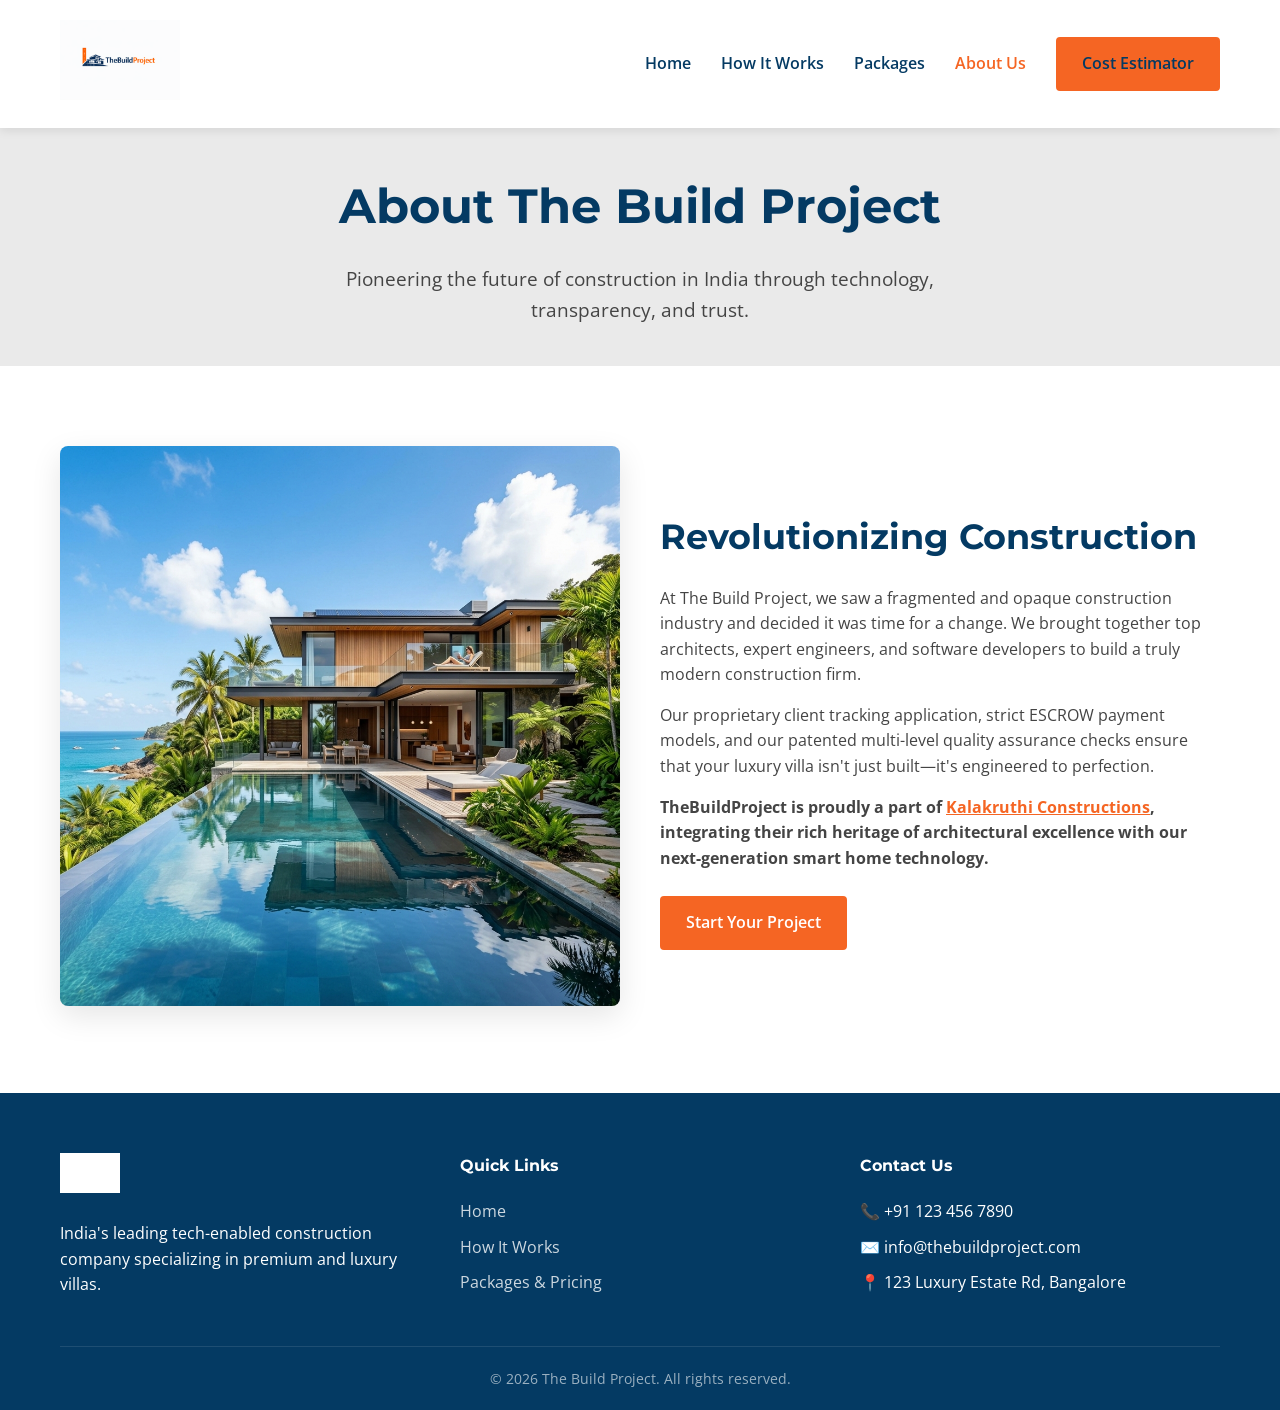
==== about-us.html @ 5a187bd9 "Version1" ====
<!DOCTYPE html>
<html lang="en">
<head>
    <meta charset="UTF-8">
    <meta name="viewport" content="width=device-width, initial-scale=1.0">
    <title>About Us | The Build Project</title>
    <meta name="description" content="Learn more about The Build Project, a tech-driven luxury construction company.">
    <link rel="stylesheet" href="index.css">
</head>
<body>
    <nav class="navbar">
        <div class="container" style="display: flex; justify-content: space-between; align-items: center; width: 100%;">
            <a href="index.html" class="nav-logo">
                <img src="assets/logos/TBP.PNG" alt="The Build Project Logo">
            </a>
            <button class="nav-toggle" id="navToggle">☰</button>
            <div class="nav-links" id="navLinks">
                <a href="index.html">Home</a>
                <a href="how-it-works.html">How It Works</a>
                <a href="packages.html">Packages</a>
                <a href="about-us.html" class="active">About Us</a>
                <a href="packages.html#estimator" class="btn btn-primary">Cost Estimator</a>
            </div>
        </div>
    </nav>

    <section class="section section-light" style="padding-top: 40px; padding-bottom: 40px;">
        <div class="container text-center" style="text-align: center;">
            <h1 style="font-size: 3rem; margin-bottom: 20px;">About The Build Project</h1>
            <p style="font-size: 1.2rem; max-width: 700px; margin: 0 auto;">Pioneering the future of construction in India through technology, transparency, and trust.</p>
        </div>
    </section>

    <section class="section">
        <div class="container">
            <div style="display: flex; flex-wrap: wrap; gap: 40px; align-items: center;">
                <div style="flex: 1; min-width: 300px;">
                    <img src="assets/images/portfolio_1.png" alt="Company Focus" style="width: 100%; border-radius: 8px; box-shadow: 0 10px 30px rgba(0,0,0,0.1);">
                </div>
                <div style="flex: 1; min-width: 300px;">
                    <h2 style="font-size: 2.2rem; margin-bottom: 20px; color: var(--primary); font-family: var(--font-heading);">Revolutionizing Construction</h2>
                    <p style="margin-bottom: 15px;">At The Build Project, we saw a fragmented and opaque construction industry and decided it was time for a change. We brought together top architects, expert engineers, and software developers to build a truly modern construction firm.</p>
                    <p style="margin-bottom: 15px;">Our proprietary client tracking application, strict ESCROW payment models, and our patented multi-level quality assurance checks ensure that your luxury villa isn't just built—it's engineered to perfection.</p>
                    <p style="margin-bottom: 25px; font-weight: bold;">TheBuildProject is proudly a part of <a href="https://www.kalakruthiconstructions.com" target="_blank" style="color: var(--accent); text-decoration: underline;">Kalakruthi Constructions</a>, integrating their rich heritage of architectural excellence with our next-generation smart home technology.</p>
                    <a href="packages.html" class="btn btn-primary">Start Your Project</a>
                </div>
            </div>
        </div>
    </section>

    <footer class="footer">
        <div class="container">
            <div class="footer-grid">
                <div class="footer-col">
                    <img src="assets/logos/TBP.PNG" alt="Logo" style="height: 40px; margin-bottom: 20px; filter: brightness(0) invert(1);">
                    <p>India's leading tech-enabled construction company specializing in premium and luxury villas.</p>
                </div>
                <div class="footer-col">
                    <h4>Quick Links</h4>
                    <ul class="footer-links">
                        <li><a href="index.html">Home</a></li>
                        <li><a href="how-it-works.html">How It Works</a></li>
                        <li><a href="packages.html">Packages & Pricing</a></li>
                    </ul>
                </div>
                <div class="footer-col">
                    <h4>Contact Us</h4>
                    <ul class="footer-links">
                        <li>📞 +91 123 456 7890</li>
                        <li>✉️ info@thebuildproject.com</li>
                        <li>📍 123 Luxury Estate Rd, Bangalore</li>
                    </ul>
                </div>
            </div>
            <div class="footer-bottom">
                &copy; 2026 The Build Project. All rights reserved.
            </div>
        </div>
    </footer>

    <script src="script.js"></script>
</body>
</html>
---- index.css ----
@import url('https://fonts.googleapis.com/css2?family=Montserrat:wght@700&family=Open+Sans:wght@400;600&display=swap');

:root {
  --primary: #043A63;
  --accent: #F56523;
  --dark: #444444;
  --light-gray: #EAEAEA;
  --white: #ffffff;
  
  --font-heading: 'Montserrat', sans-serif;
  --font-body: 'Open Sans', sans-serif;
}

* {
  margin: 0;
  padding: 0;
  box-sizing: border-box;
}

body {
  font-family: var(--font-body);
  color: var(--dark);
  background-color: var(--white);
  line-height: 1.6;
}

h1, h2, h3, h4, h5, h6 {
  font-family: var(--font-heading);
  color: var(--primary);
  margin-bottom: 1rem;
}

a {
  text-decoration: none;
  color: inherit;
}

ul {
  list-style: none;
}

/* Utilities */
.container {
  max-width: 1200px;
  margin: 0 auto;
  padding: 0 20px;
}

.btn {
  display: inline-block;
  padding: 12px 24px;
  border-radius: 4px;
  font-weight: 600;
  cursor: pointer;
  transition: all 0.3s ease;
  font-family: var(--font-body);
  border: none;
}

.btn-primary {
  background-color: var(--accent);
  color: var(--white);
  border: 2px solid var(--accent);
}

.btn-primary:hover {
  background-color: transparent;
  color: var(--accent);
}

.btn-outline {
  background-color: transparent;
  color: var(--primary);
  border: 2px solid var(--primary);
}

.btn-outline:hover {
  background-color: var(--primary);
  color: var(--white);
}

.section {
  padding: 80px 0;
}

.section-light {
  background-color: var(--light-gray);
}

.section-title {
  text-align: center;
  font-size: 2.5rem;
  margin-bottom: 3rem;
  position: relative;
}

.section-title::after {
  content: '';
  display: block;
  width: 60px;
  height: 4px;
  background-color: var(--accent);
  margin: 10px auto 0;
}

/* Navbar */
.navbar {
  display: flex;
  justify-content: space-between;
  align-items: center;
  padding: 20px 0;
  background-color: var(--white);
  box-shadow: 0 2px 10px rgba(0,0,0,0.1);
  position: sticky;
  top: 0;
  z-index: 1000;
}

.nav-logo img {
  height: 80px;
}

.nav-links {
  display: flex;
  gap: 30px;
  align-items: center;
}

.nav-links a {
  font-weight: 600;
  color: var(--primary);
  transition: color 0.3s ease;
}

.nav-links a:hover,
.nav-links a.active {
  color: var(--accent);
}

.nav-toggle {
  display: none;
  background: none;
  border: none;
  font-size: 1.5rem;
  color: var(--primary);
  cursor: pointer;
}

/* Hero Section */
.hero {
  height: calc(100vh - 120px);
  position: relative;
  display: flex;
  align-items: center;
  overflow: hidden;
  background-color: var(--primary); /* Fallback */
}

.hero-video {
  position: absolute;
  top: 0;
  left: 0;
  width: 100%;
  height: 100%;
  object-fit: cover;
  z-index: 0;
}

.hero::before {
  content: '';
  position: absolute;
  top: 0; left: 0; width: 100%; height: 100%;
  background: linear-gradient(to right, rgba(4, 58, 99, 0.9), rgba(4, 58, 99, 0.6));
  z-index: 1;
}

.hero-content {
  position: relative;
  z-index: 2;
  color: var(--white);
  max-width: 800px;
}

.hero-content h1 {
  color: var(--white);
  font-size: 3.5rem;
  margin-bottom: 1.5rem;
  line-height: 1.2;
}

.hero-content p {
  font-size: 1.2rem;
  margin-bottom: 2rem;
  opacity: 0.9;
}

.hero-buttons {
  display: flex;
  gap: 15px;
}

/* Services / Features */
.features-grid {
  display: grid;
  grid-template-columns: repeat(auto-fit, minmax(250px, 1fr));
  gap: 30px;
}

.feature-card {
  background: var(--white);
  padding: 40px 30px;
  border-radius: 8px;
  box-shadow: 0 10px 30px rgba(0,0,0,0.05);
  text-align: center;
  transition: transform 0.3s ease, box-shadow 0.3s ease;
  border-bottom: 4px solid transparent;
}

.feature-card:hover {
  transform: translateY(-10px);
  box-shadow: 0 15px 40px rgba(0,0,0,0.1);
  border-bottom-color: var(--accent);
}

.feature-icon {
  font-size: 3rem;
  color: var(--accent);
  margin-bottom: 20px;
}

.feature-card h3 {
  margin-bottom: 15px;
}

/* Process Timeline */
.process-timeline {
  display: flex;
  flex-direction: column;
  gap: 40px;
  position: relative;
  max-width: 800px;
  margin: 0 auto;
}
.process-timeline::before {
  content: '';
  position: absolute;
  left: 50%;
  top: 0;
  bottom: 0;
  width: 2px;
  background: var(--accent);
  transform: translateX(-50%);
  opacity: 0.3;
}
.timeline-item {
  display: flex;
  justify-content: space-between;
  align-items: center;
  width: 100%;
}
.timeline-item:nth-child(even) {
  flex-direction: row-reverse;
}
.timeline-content {
  width: 45%;
  background: var(--white);
  padding: 30px;
  border-radius: 8px;
  box-shadow: 0 5px 20px rgba(0,0,0,0.05);
  position: relative;
  border-top: 4px solid var(--primary);
}
.timeline-icon {
  width: 50px;
  height: 50px;
  background: var(--accent);
  color: var(--white);
  border-radius: 50%;
  display: flex;
  align-items: center;
  justify-content: center;
  font-size: 1.2rem;
  position: absolute;
  left: 50%;
  transform: translate(-50%, 0);
  z-index: 1;
  font-family: var(--font-heading);
  font-weight: bold;
}

/* Portfolio Grid */
.portfolio-grid {
  display: grid;
  grid-template-columns: repeat(auto-fit, minmax(300px, 1fr));
  gap: 30px;
}
.portfolio-card {
  border-radius: 8px;
  overflow: hidden;
  box-shadow: 0 5px 15px rgba(0,0,0,0.1);
  transition: transform 0.3s;
  background: var(--white);
}
.portfolio-card:hover {
  transform: translateY(-5px);
  box-shadow: 0 15px 30px rgba(0,0,0,0.15);
}
.portfolio-card img {
  width: 100%;
  height: 250px;
  object-fit: cover;
  display: block;
}
.portfolio-info {
  padding: 20px;
}
.portfolio-info h3 {
  margin-bottom: 5px;
}
.portfolio-info p {
  color: var(--accent);
  font-weight: 600;
}

/* Packages */
.packages-grid {
  display: grid;
  grid-template-columns: repeat(auto-fit, minmax(300px, 1fr));
  gap: 30px;
  max-width: 1000px;
  margin: 0 auto;
}
.package-card {
  background: var(--white);
  border-radius: 8px;
  overflow: hidden;
  box-shadow: 0 10px 30px rgba(0,0,0,0.08);
  border: 1px solid var(--light-gray);
  position: relative;
  transition: transform 0.3s;
  display: flex;
  flex-direction: column;
}
.package-card:hover {
  transform: translateY(-10px);
}
.package-header {
  background: var(--primary);
  color: var(--white);
  padding: 30px;
  text-align: center;
}
.package-header h3 {
  color: var(--white);
  margin-bottom: 10px;
}
.package-price {
  font-size: 2rem;
  font-weight: bold;
  font-family: var(--font-heading);
}
.package-price span {
  font-size: 1rem;
  font-weight: normal;
  font-family: var(--font-body);
}
.package-body {
  padding: 30px;
  flex-grow: 1;
}
.package-body ul li {
  margin-bottom: 15px;
  padding-left: 25px;
  position: relative;
}
.package-body ul li::before {
  content: '✓';
  position: absolute;
  left: 0;
  color: var(--accent);
  font-weight: bold;
}
.package-card.featured {
  border: 2px solid var(--accent);
  transform: scale(1.05);
  z-index: 2;
}
.package-card.featured:hover {
  transform: scale(1.05) translateY(-10px);
}
.package-card.featured .package-header {
  background: var(--accent);
}
.package-badge {
  position: absolute;
  top: 15px;
  right: -35px;
  background: var(--dark);
  color: var(--white);
  padding: 5px 40px;
  transform: rotate(45deg);
  font-size: 0.8rem;
  font-weight: bold;
}

/* Cost Estimator */
.estimator-container {
  background: var(--white);
  padding: 40px;
  border-radius: 8px;
  box-shadow: 0 10px 30px rgba(0,0,0,0.1);
  max-width: 800px;
  margin: 0 auto;
  border-top: 5px solid var(--accent);
}
.estimator-form {
  display: grid;
  grid-template-columns: 1fr 1fr;
  gap: 20px;
}
.form-group {
  margin-bottom: 20px;
}
.form-group.full-width {
  grid-column: 1 / -1;
}
.form-group label {
  display: block;
  margin-bottom: 8px;
  font-weight: 600;
  color: var(--primary);
}
.form-control {
  width: 100%;
  padding: 12px;
  border: 1px solid #ccc;
  border-radius: 4px;
  font-family: var(--font-body);
  font-size: 1rem;
}
.form-control:focus {
  outline: none;
  border-color: var(--accent);
}
.estimator-result {
  margin-top: 30px;
  padding: 30px;
  background: var(--light-gray);
  border-radius: 8px;
  text-align: center;
  display: none;
  border: 1px dashed var(--primary);
}
.estimator-result h3 {
  margin-bottom: 10px;
}
.total-cost {
  font-size: 2.5rem;
  color: var(--accent);
  font-family: var(--font-heading);
  font-weight: bold;
}

/* Footer */
.footer {
  background-color: var(--primary);
  color: var(--white);
  padding: 60px 0 20px;
  margin-top: auto;
}
.footer-grid {
  display: grid;
  grid-template-columns: repeat(auto-fit, minmax(200px, 1fr));
  gap: 40px;
  margin-bottom: 40px;
}
.footer-col h4 {
  color: var(--white);
  margin-bottom: 20px;
}
.footer-links li {
  margin-bottom: 10px;
}
.footer-links a {
  color: rgba(255,255,255,0.8);
  transition: color 0.3s;
}
.footer-links a:hover {
  color: var(--accent);
}
.footer-bottom {
  text-align: center;
  padding-top: 20px;
  border-top: 1px solid rgba(255,255,255,0.1);
  color: rgba(255,255,255,0.6);
  font-size: 0.9rem;
}

/* Responsive */
@media (max-width: 768px) {
  .nav-links {
    display: none;
    flex-direction: column;
    position: absolute;
    top: 100%;
    left: 0;
    width: 100%;
    background: var(--white);
    padding: 20px;
    box-shadow: 0 5px 10px rgba(0,0,0,0.1);
  }
  .nav-links.active {
    display: flex;
  }
  .nav-toggle {
    display: block;
  }
  .hero-content h1 {
    font-size: 2.5rem;
  }
  .process-timeline::before {
    left: 30px;
  }
  .timeline-icon {
    left: 30px;
    transform: translate(-50%, 0);
  }
  .timeline-content {
    width: calc(100% - 80px);
    margin-left: auto;
  }
  .timeline-item:nth-child(even) {
    flex-direction: row;
  }
  .package-card.featured {
    transform: scale(1);
  }
  .package-card.featured:hover {
    transform: translateY(-5px);
  }
  .estimator-form {
    grid-template-columns: 1fr;
  }
}
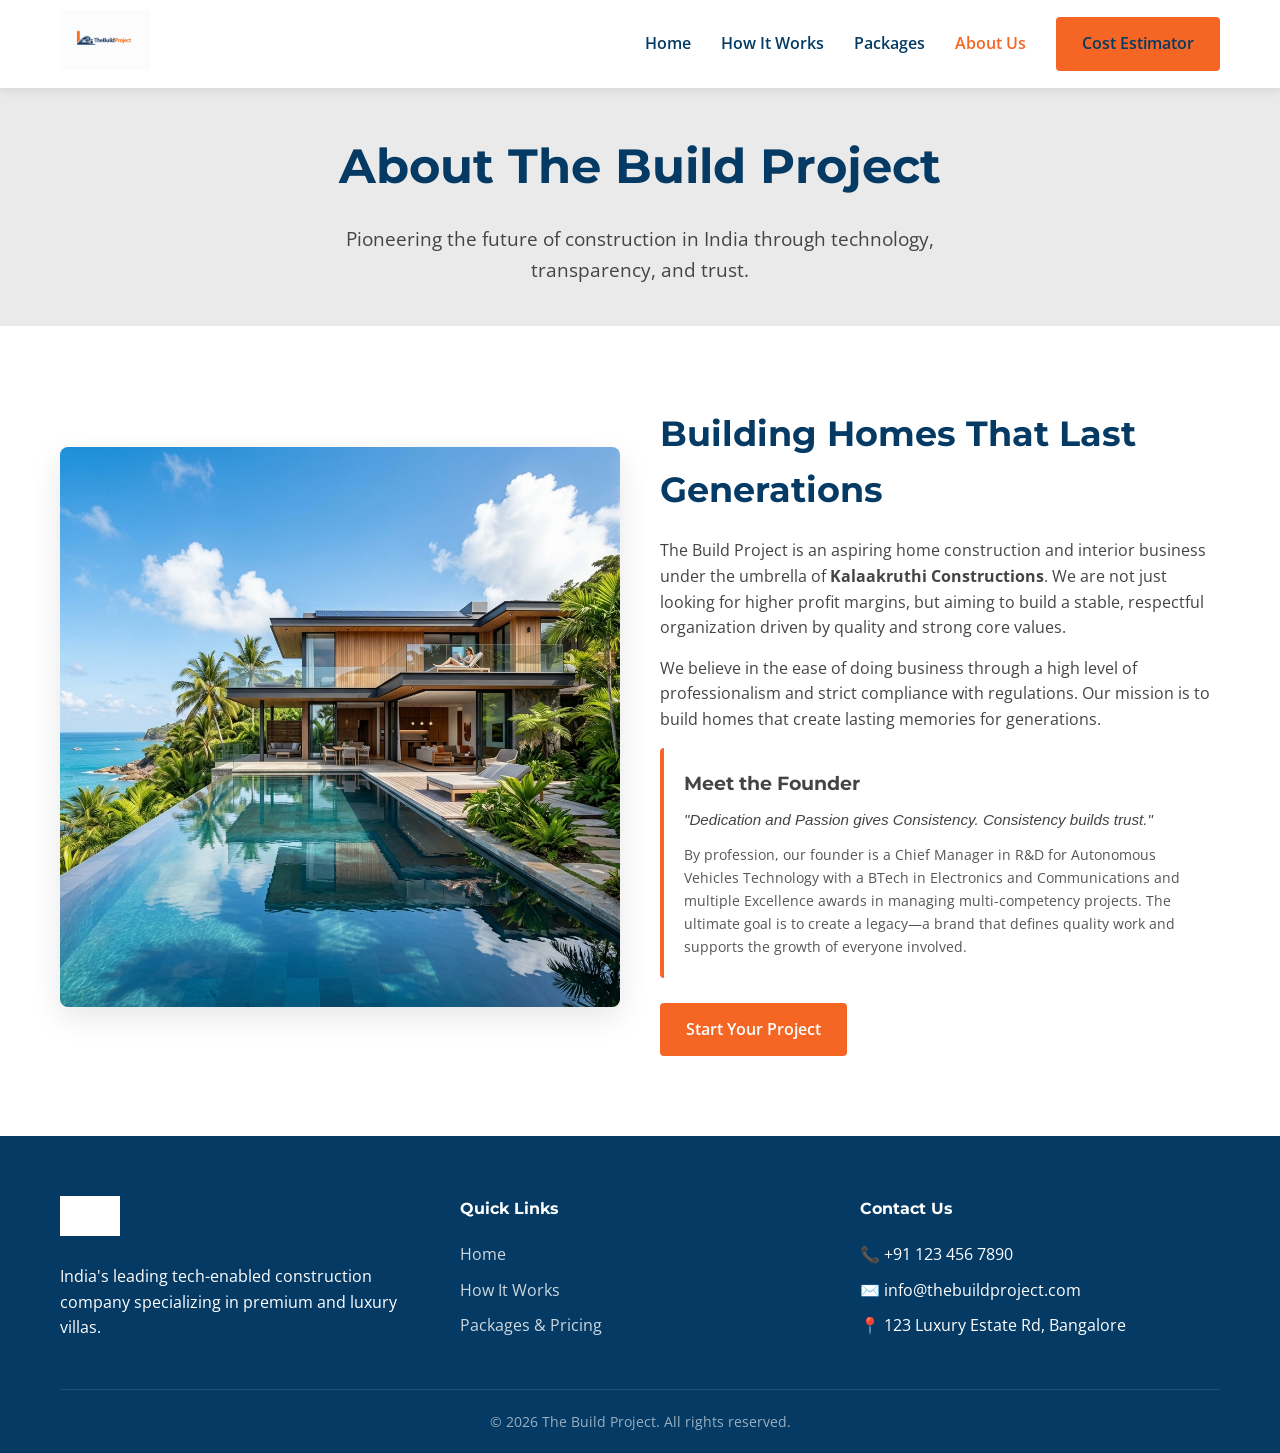
==== commit 97e336d0: "updated packages" ====
--- a/about-us.html
+++ b/about-us.html
@@ -38,10 +38,16 @@
                     <img src="assets/images/portfolio_1.png" alt="Company Focus" style="width: 100%; border-radius: 8px; box-shadow: 0 10px 30px rgba(0,0,0,0.1);">
                 </div>
                 <div style="flex: 1; min-width: 300px;">
-                    <h2 style="font-size: 2.2rem; margin-bottom: 20px; color: var(--primary); font-family: var(--font-heading);">Revolutionizing Construction</h2>
-                    <p style="margin-bottom: 15px;">At The Build Project, we saw a fragmented and opaque construction industry and decided it was time for a change. We brought together top architects, expert engineers, and software developers to build a truly modern construction firm.</p>
-                    <p style="margin-bottom: 15px;">Our proprietary client tracking application, strict ESCROW payment models, and our patented multi-level quality assurance checks ensure that your luxury villa isn't just built—it's engineered to perfection.</p>
-                    <p style="margin-bottom: 25px; font-weight: bold;">TheBuildProject is proudly a part of <a href="https://www.kalakruthiconstructions.com" target="_blank" style="color: var(--accent); text-decoration: underline;">Kalakruthi Constructions</a>, integrating their rich heritage of architectural excellence with our next-generation smart home technology.</p>
+                    <h2 style="font-size: 2.2rem; margin-bottom: 20px; color: var(--primary); font-family: var(--font-heading);">Building Homes That Last Generations</h2>
+                    <p style="margin-bottom: 15px;">The Build Project is an aspiring home construction and interior business under the umbrella of <strong>Kalaakruthi Constructions</strong>. We are not just looking for higher profit margins, but aiming to build a stable, respectful organization driven by quality and strong core values.</p>
+                    <p style="margin-bottom: 15px;">We believe in the ease of doing business through a high level of professionalism and strict compliance with regulations. Our mission is to build homes that create lasting memories for generations.</p>
+                    
+                    <div style="background: var(--light); padding: 20px; border-left: 4px solid var(--accent); margin-bottom: 25px; border-radius: 4px;">
+                        <h3 style="font-size: 1.2rem; margin-bottom: 10px; color: var(--dark);">Meet the Founder</h3>
+                        <p style="font-style: italic; font-size: 0.95rem; margin-bottom: 10px;">"Dedication and Passion gives Consistency. Consistency builds trust."</p>
+                        <p style="font-size: 0.9rem; color: #555;">By profession, our founder is a Chief Manager in R&D for Autonomous Vehicles Technology with a BTech in Electronics and Communications and multiple Excellence awards in managing multi-competency projects. The ultimate goal is to create a legacy—a brand that defines quality work and supports the growth of everyone involved.</p>
+                    </div>
+
                     <a href="packages.html" class="btn btn-primary">Start Your Project</a>
                 </div>
             </div>
--- a/index.css
+++ b/index.css
@@ -108,16 +108,39 @@
   display: flex;
   justify-content: space-between;
   align-items: center;
-  padding: 20px 0;
+  padding: 10px 0;
   background-color: var(--white);
   box-shadow: 0 2px 10px rgba(0,0,0,0.1);
   position: sticky;
   top: 0;
+  left: 0;
+  width: 100%;
   z-index: 1000;
+  transition: all 0.4s ease;
+}
+
+.navbar-transparent {
+  padding: 40px 0;
+  background-color: transparent;
+  box-shadow: none;
+  position: fixed;
+}
+
+.navbar-transparent.scrolled {
+  padding: 10px 0;
+  background-color: var(--white);
+  box-shadow: 0 2px 10px rgba(0,0,0,0.1);
 }
 
 .nav-logo img {
-  height: 80px;
+  height: 60px;
+  transition: all 0.4s ease;
+  transform-origin: left center;
+}
+
+.navbar-transparent:not(.scrolled) .nav-logo img {
+  height: 120px;
+  filter: drop-shadow(0 4px 6px rgba(0,0,0,0.4));
 }
 
 .nav-links {
@@ -129,7 +152,12 @@
 .nav-links a {
   font-weight: 600;
   color: var(--primary);
-  transition: color 0.3s ease;
+  transition: all 0.3s ease;
+}
+
+.navbar-transparent:not(.scrolled) .nav-links a {
+  color: var(--white);
+  text-shadow: 0 1px 3px rgba(0,0,0,0.5);
 }
 
 .nav-links a:hover,
@@ -148,7 +176,8 @@
 
 /* Hero Section */
 .hero {
-  height: calc(100vh - 120px);
+  min-height: 100vh;
+  padding-top: 160px; /* Space for the large transparent navbar */
   position: relative;
   display: flex;
   align-items: center;
@@ -156,14 +185,22 @@
   background-color: var(--primary); /* Fallback */
 }
 
-.hero-video {
+.hero-bg-anim {
   position: absolute;
   top: 0;
   left: 0;
   width: 100%;
   height: 100%;
-  object-fit: cover;
+  background-image: url('assets/images/hero.png');
+  background-size: cover;
+  background-position: center;
+  animation: kenburns 20s infinite alternate ease-in-out;
   z-index: 0;
+}
+
+@keyframes kenburns {
+  0% { transform: scale(1); }
+  100% { transform: scale(1.15); }
 }
 
 .hero::before {
@@ -494,6 +531,24 @@
   border-top: 1px solid rgba(255,255,255,0.1);
   color: rgba(255,255,255,0.6);
   font-size: 0.9rem;
+}
+
+/* Digital Twin Section */
+.twin-section {
+  background-color: var(--primary);
+  color: var(--white);
+  padding: 80px 0;
+  position: relative;
+  overflow: hidden;
+}
+.twin-section::before {
+  content: '';
+  position: absolute;
+  top: -50px; left: -50px;
+  width: 200px; height: 200px;
+  background: var(--accent);
+  filter: blur(100px);
+  opacity: 0.2;
 }
 
 /* Responsive */
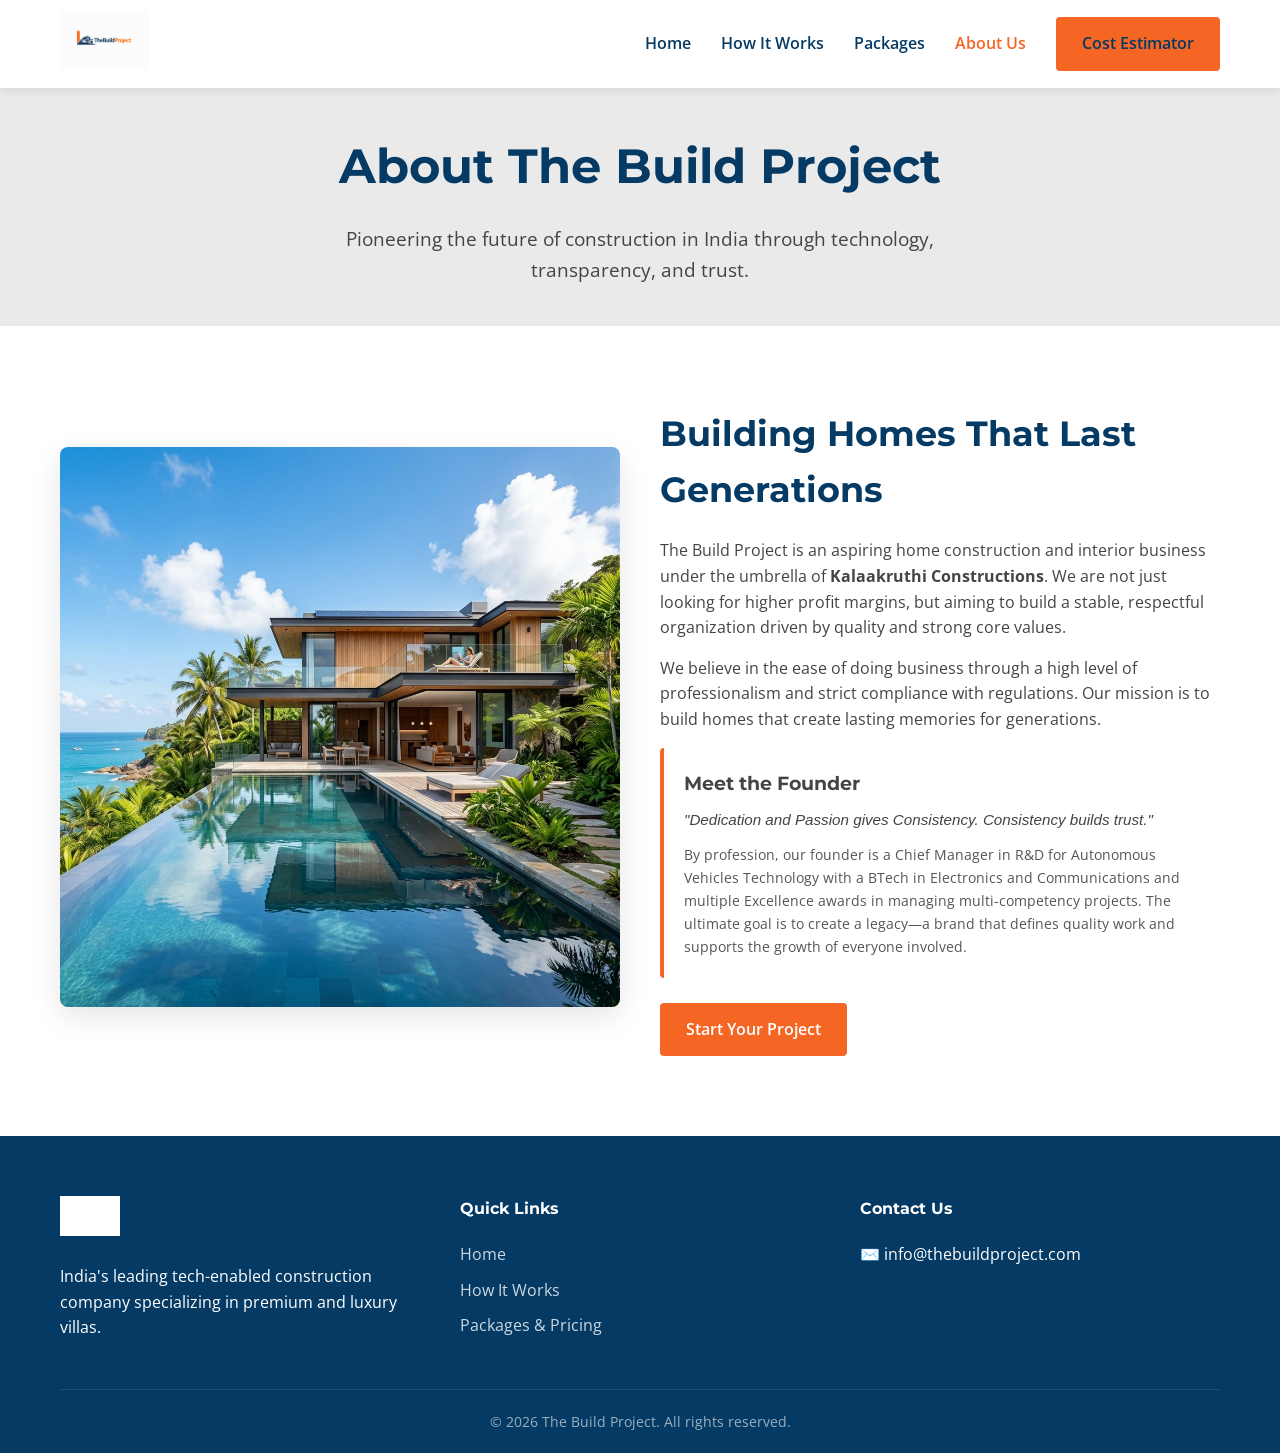
==== commit 7284c224: "updated contacts" ====
--- a/about-us.html
+++ b/about-us.html
@@ -72,9 +72,7 @@
                 <div class="footer-col">
                     <h4>Contact Us</h4>
                     <ul class="footer-links">
-                        <li>📞 +91 123 456 7890</li>
                         <li>✉️ info@thebuildproject.com</li>
-                        <li>📍 123 Luxury Estate Rd, Bangalore</li>
                     </ul>
                 </div>
             </div>
